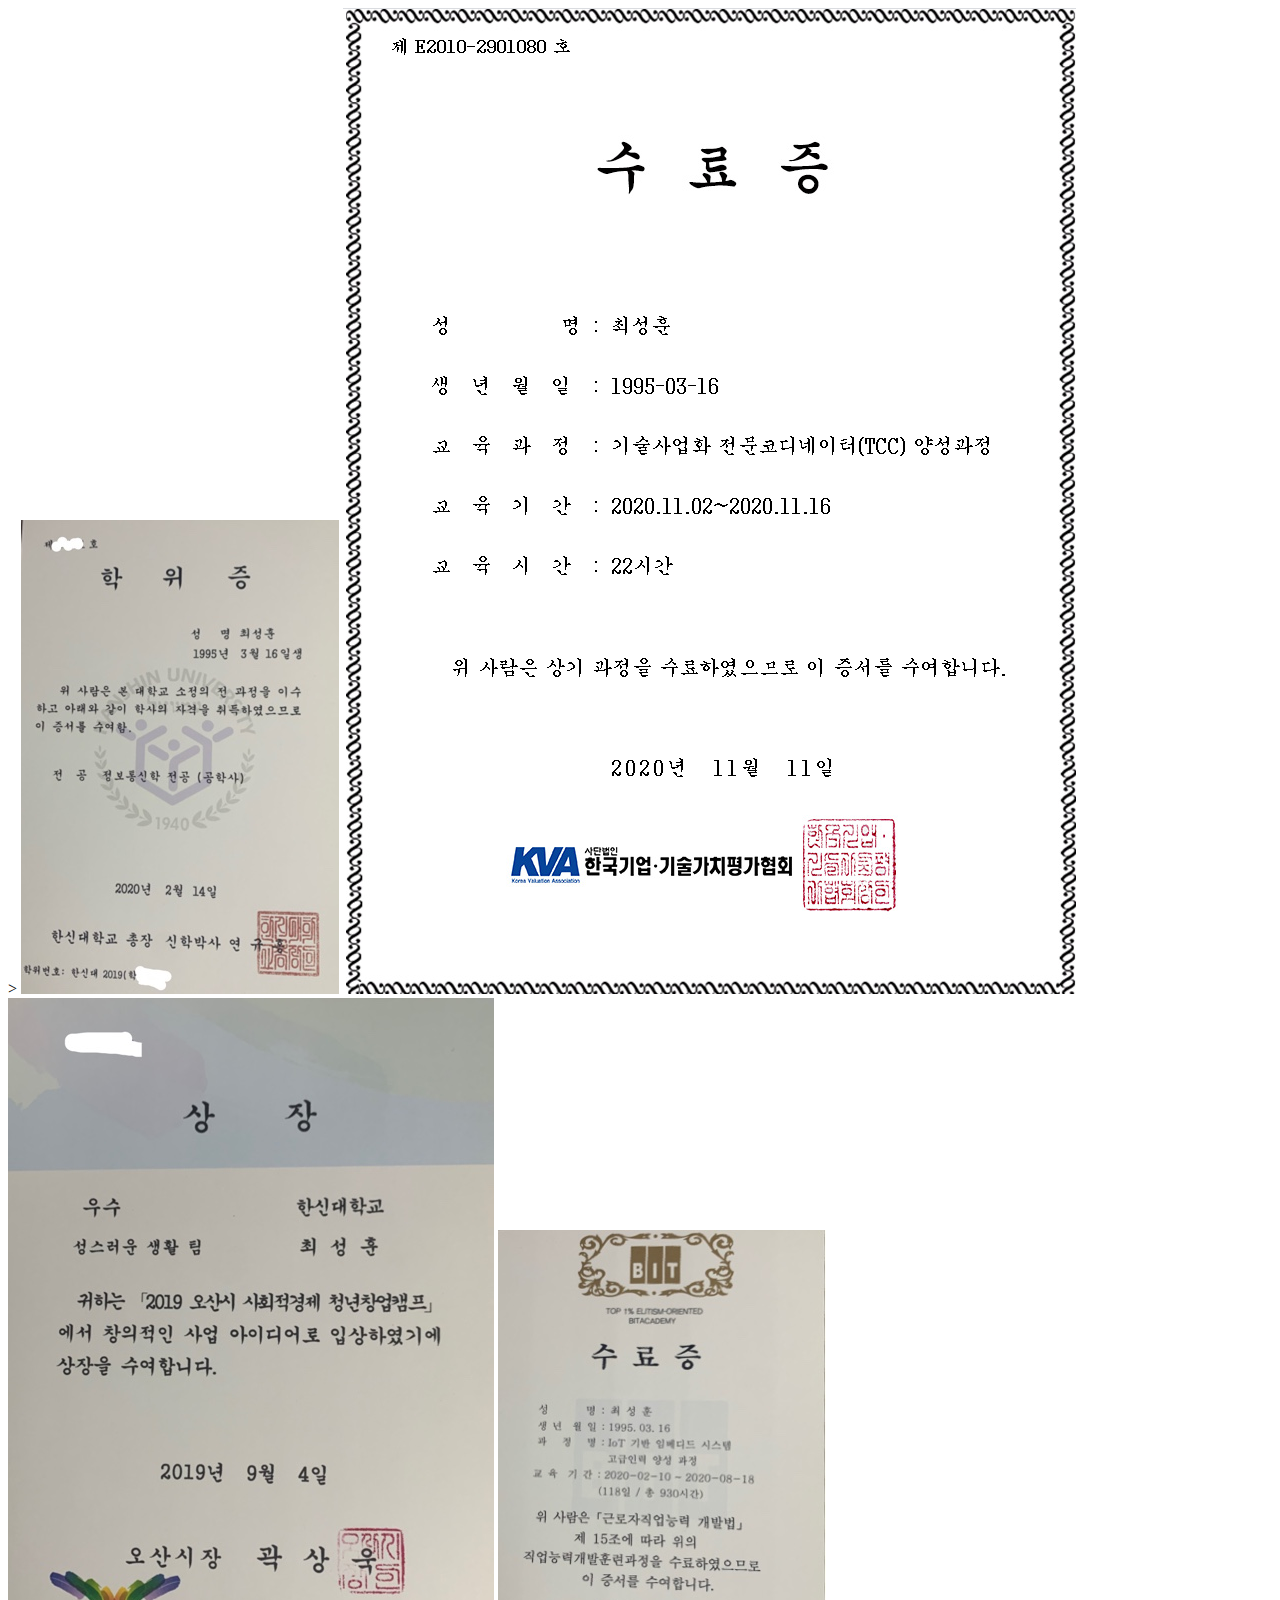
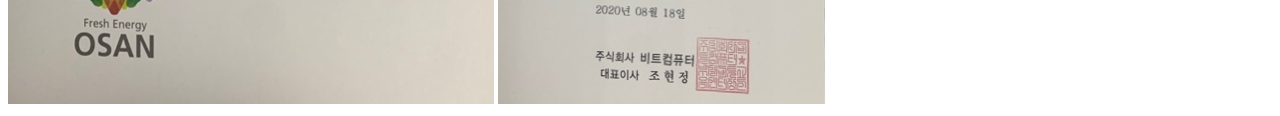
==== crape.html @ 9fa21890 "Update crape.html" ====
<!DOCTYPE html>
<html lang="sung">
    <head>
        <title>Certificate received</title>>
    </head>
            <body>
                <img src="images/학위증.jpg">
                <img src="images/기술사업화 전문코디.png">
                <img src="images/창업캠프 3위.jpg">
                <img src="images/u6연합캠프.jpg">
            </body>
        
</html>
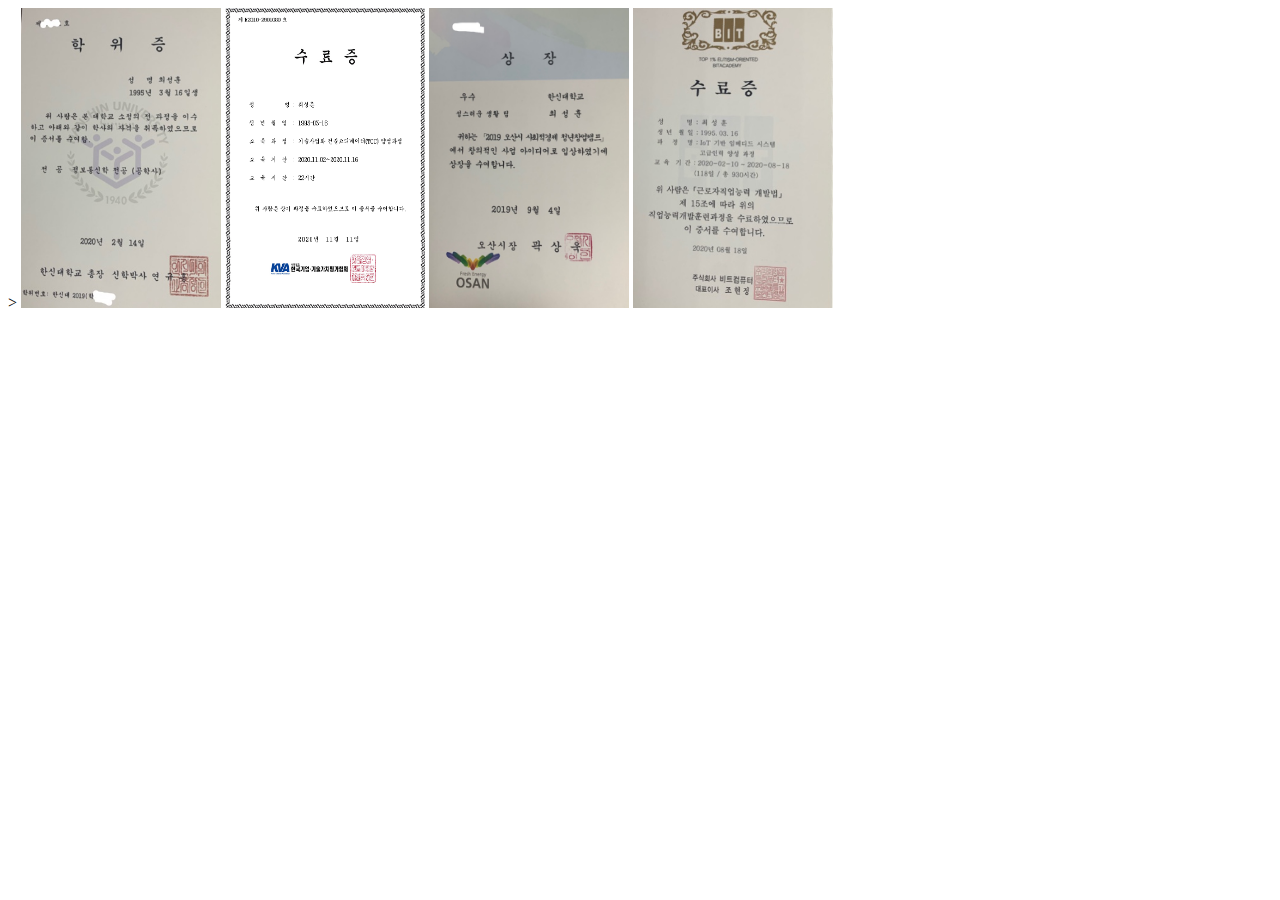
==== commit e7affadc: "Update crape.html" ====
--- a/crape.html
+++ b/crape.html
@@ -4,10 +4,9 @@
         <title>Certificate received</title>>
     </head>
             <body>
-                <img src="images/학위증.jpg">
-                <img src="images/기술사업화 전문코디.png">
-                <img src="images/창업캠프 3위.jpg">
-                <img src="images/u6연합캠프.jpg">
+                <img src="images/학위증.jpg"width="200" height="300">
+                <img src="images/기술사업화 전문코디.png"width="200" height="300">
+                <img src="images/창업캠프 3위.jpg"width="200" height="300">
+                <img src="images/u6연합캠프.jpg"width="200" height="300">
             </body>
-        
 </html>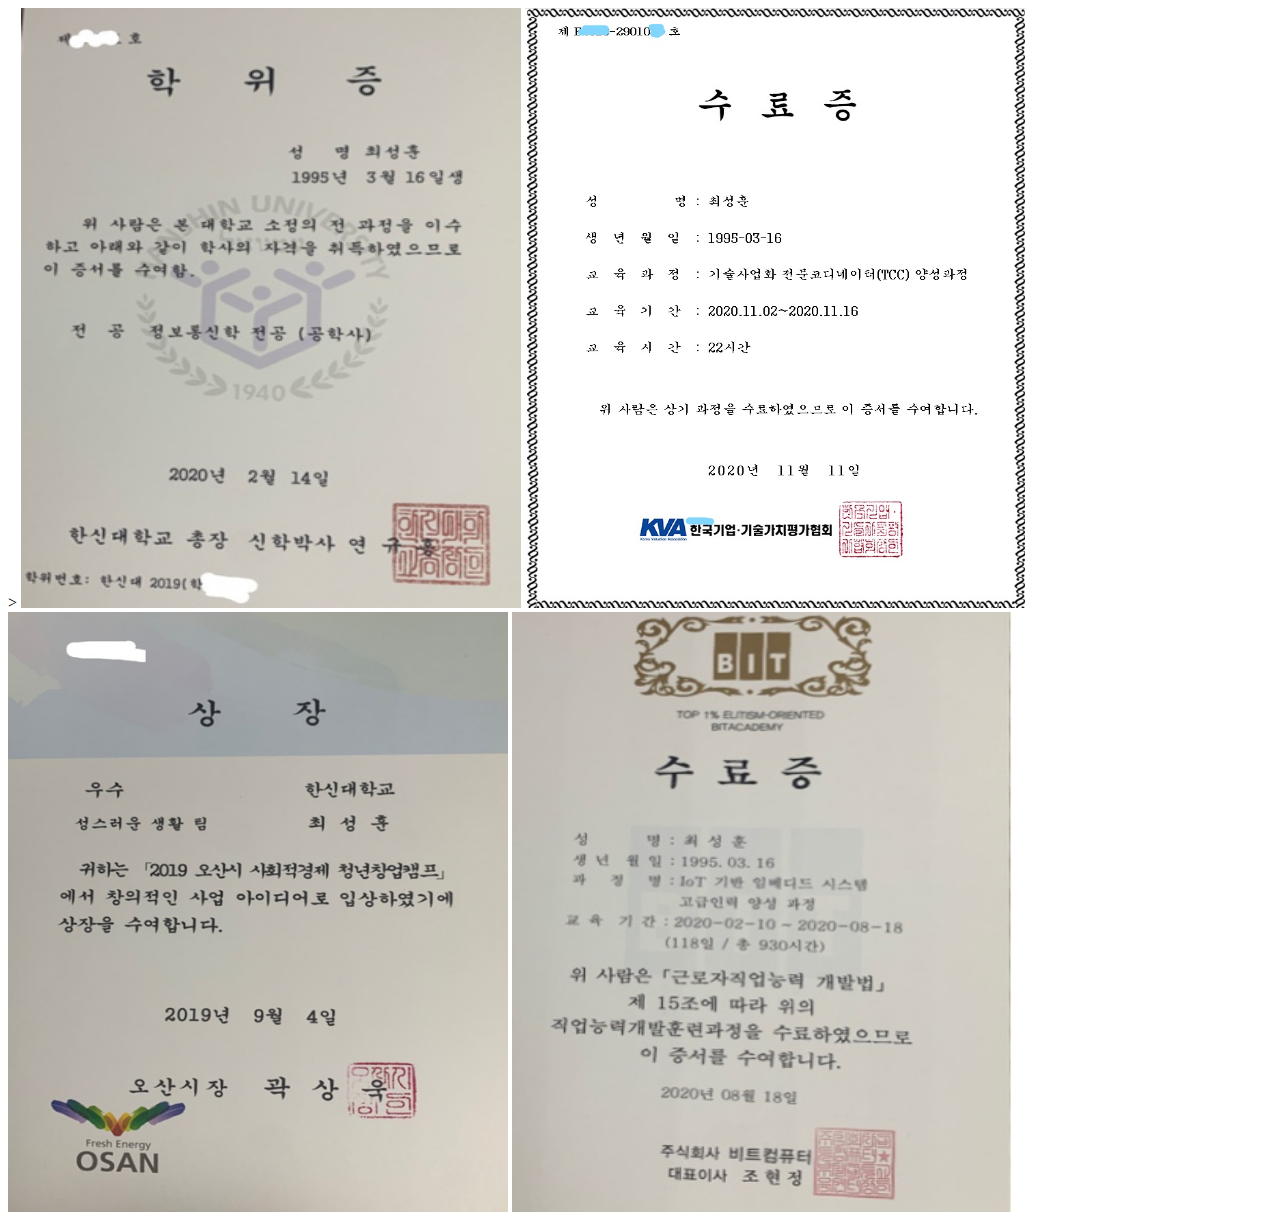
==== commit d88f7829: "sunghoon" ====
--- a/crape.html
+++ b/crape.html
@@ -4,9 +4,9 @@
         <title>Certificate received</title>>
     </head>
             <body>
-                <img src="images/학위증.jpg"width="200" height="300">
-                <img src="images/기술사업화 전문코디.png"width="200" height="300">
-                <img src="images/창업캠프 3위.jpg"width="200" height="300">
-                <img src="images/u6연합캠프.jpg"width="200" height="300">
+                <img src="images/학위증.jpg"width="500" height="600">
+                <img src="images/기술사업화 전문코디.jpg"width="500" height="600">
+                <img src="images/창업캠프 3위.jpg"width="500" height="600">
+                <img src="images/u6연합캠프.jpg"width="500" height="600">
             </body>
 </html>